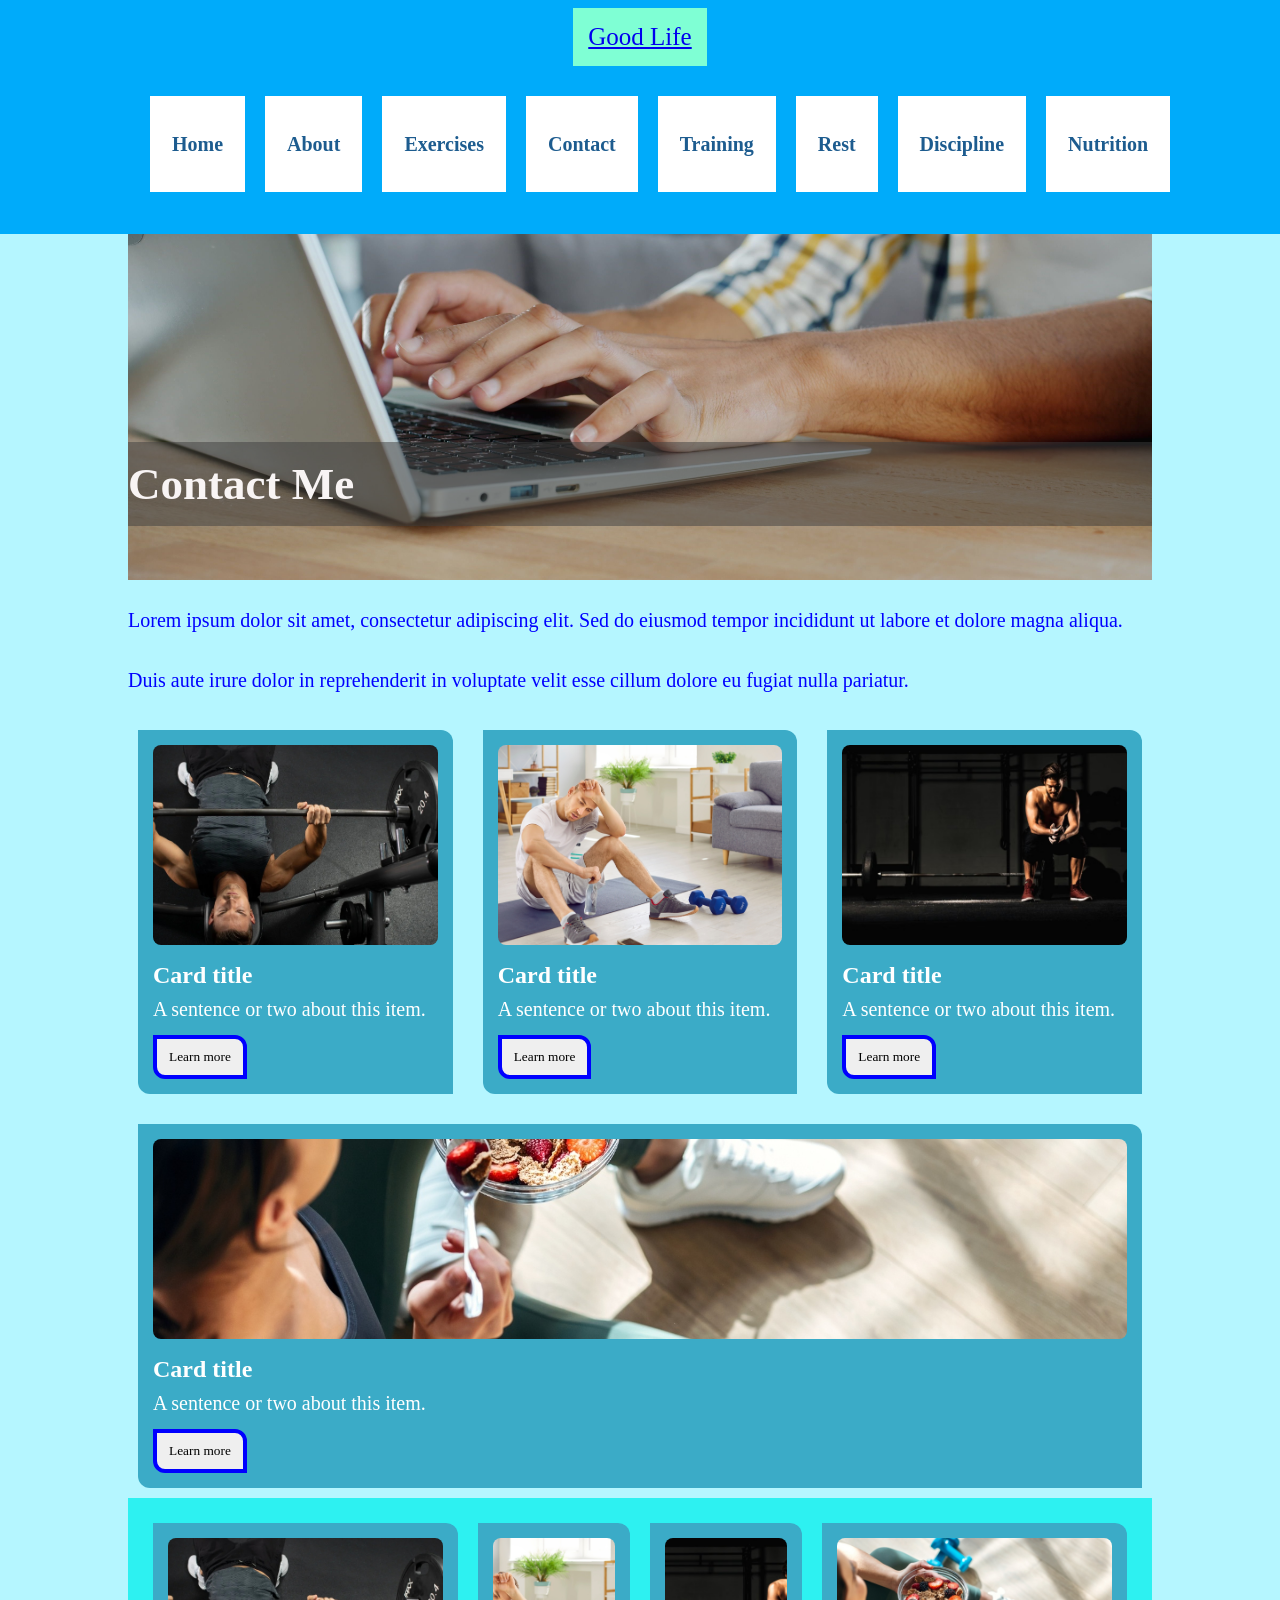
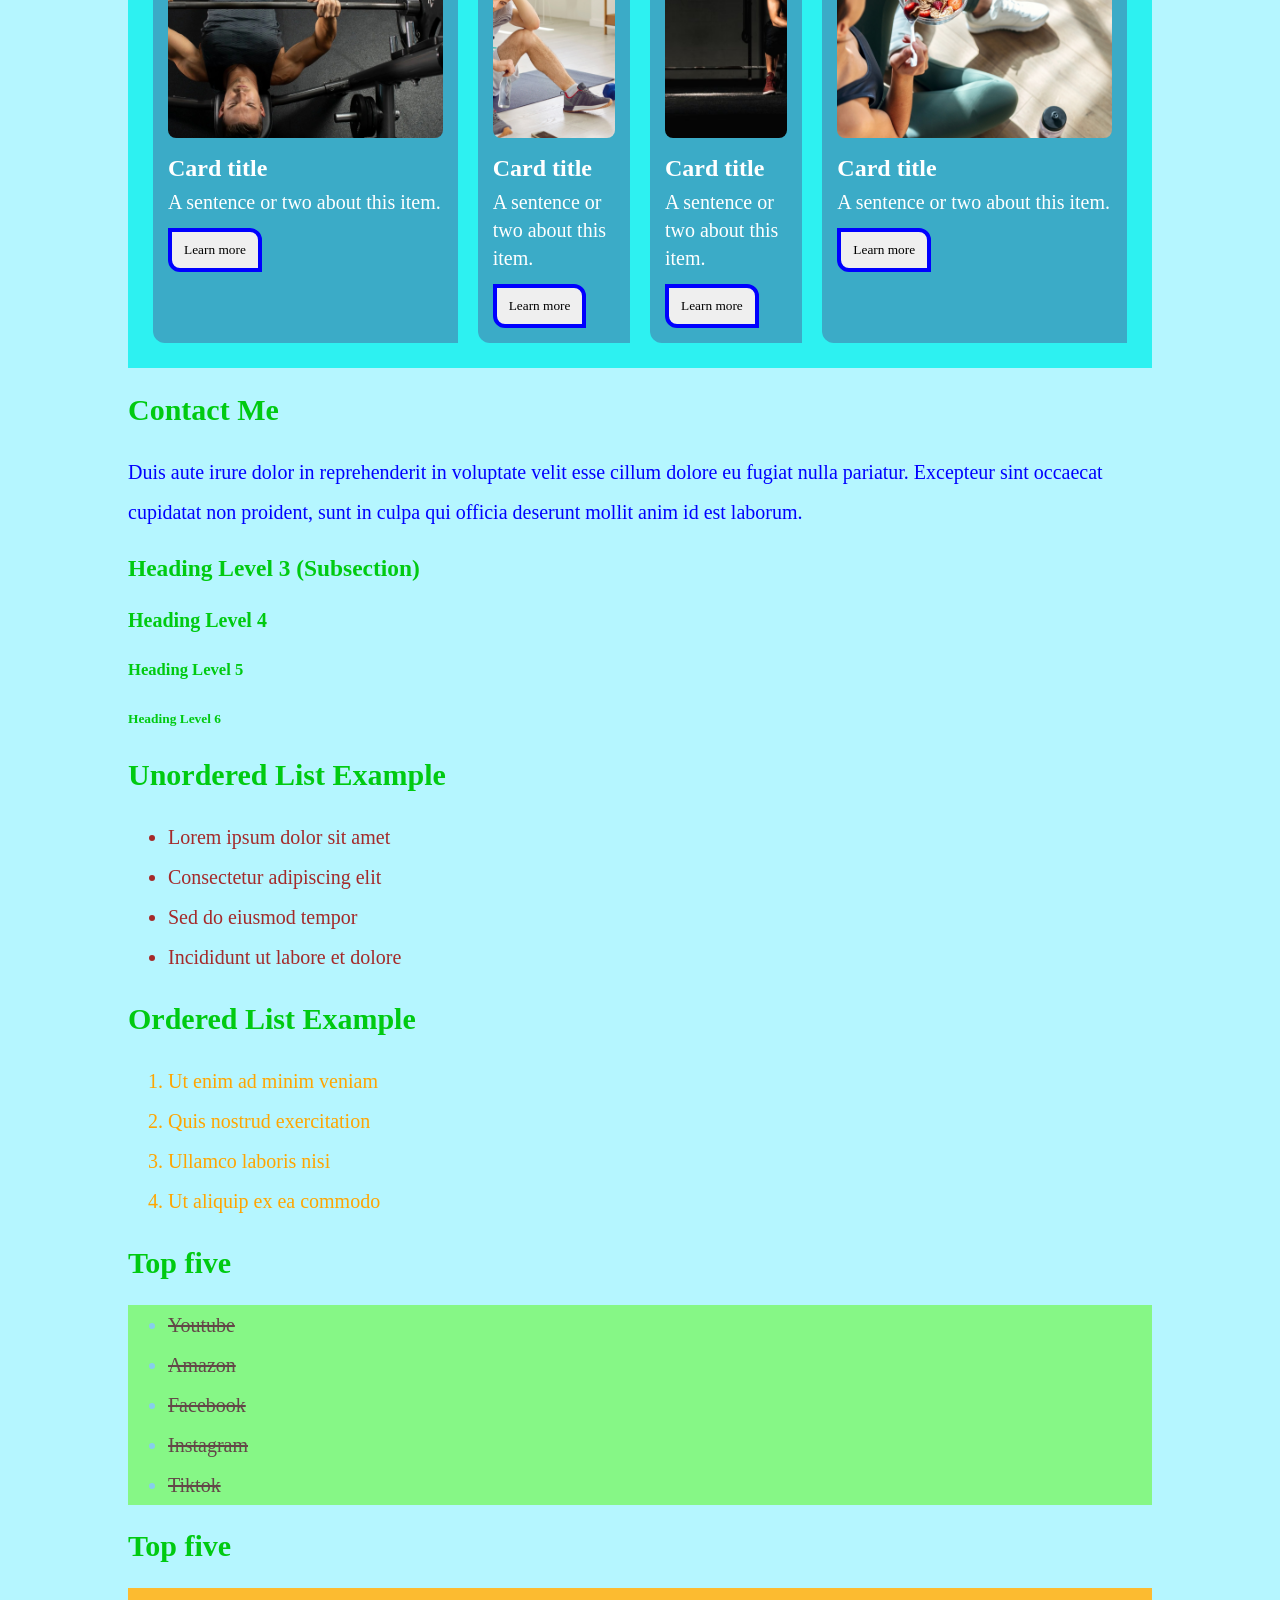
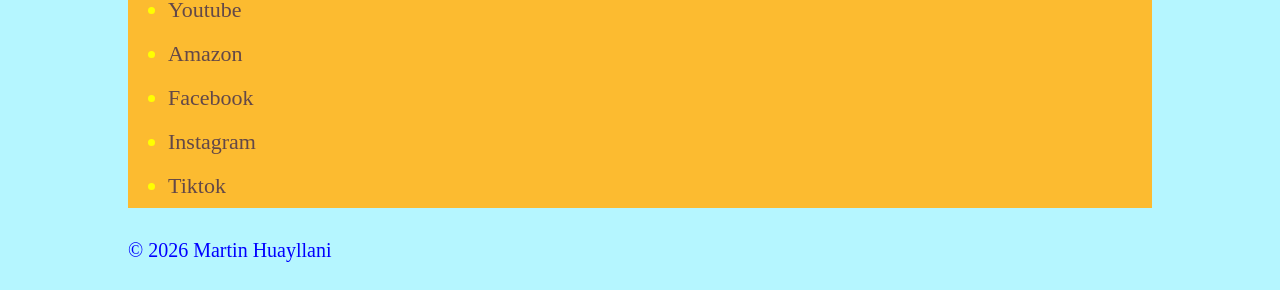
==== contact.html @ ff03647b "Initial commit" ====
<!doctype html> <!-- Declares this document as HTML5 so browsers render it in standards mode -->

<html lang="en"> <!-- Root element of the page; lang="en" tells browsers and screen readers the language -->

 <head> <!-- Metadata container: information ABOUT the page, not content shown on the page -->

  <meta charset="utf-8" /> <!-- Character encoding for readable text -->

  <meta name="viewport" content="width=device-width, initial-scale=1" />

  <title>Contact</title> <!-- Page title shown in browser tab and search results -->

  <link rel="stylesheet" href="css/styles.css" /> <!-- Global stylesheet for site-wide styling -->

  <script src="js/includes.js" defer></script> <!-- Deferred JS for future header/footer injection -->
 
<link rel="stylesheet" href="css/styles.css">

  <style>
  .hero{
    background-image: url("/assets/email.jpg");
  }
</style>
  
 </head>

 <body>

<header id="site-header" class="site-header"></header>

   <main class="container"> <!-- Semantic role: main content unique to this page -->

 <div class="hero">

   <h1>Contact Me</h1> <!-- Primary page heading -->
 </div>


   <p>Lorem ipsum dolor sit amet, consectetur adipiscing elit. Sed do eiusmod tempor incididunt ut labore et dolore magna aliqua.</p> <!-- Body paragraph -->



   <p>Duis aute irure dolor in reprehenderit in voluptate velit esse cillum dolore eu fugiat nulla pariatur.</p> <!-- Supporting paragraph -->

<section class="flex-demo">
  
  <div class="card">
    <img src="/assets/training.jpg" alt="Describe the photo">
    <h4>Card title</h4>
    <p>A sentence or two about this item.</p>
    <button>Learn more</button>
  </div>

  <div class="card">
    <img src="/assets/rest.jpg" alt="Describe the photo">
    <h4>Card title</h4>
    <p>A sentence or two about this item.</p>
    <button>Learn more</button>
  </div>

  <div class="card">
    <img src="/assets/discipline.jpg" alt="Describe the photo">
    <h4>Card title</h4>
    <p>A sentence or two about this item.</p>
    <button>Learn more</button>
  </div>
  
  <div class="card">
    <img src="/assets/nutrition.jpg" alt="Describe the photo">
    <h4>Card title</h4>
    <p>A sentence or two about this item.</p>
    <button>Learn more</button>
  </div>

  <!-- copy the card div 3 to 5 more times -->

</section>

<section class="grid-demo">

  <div class="card">
    <img src="/assets/training.jpg" alt="Describe the photo">
    <h4>Card title</h4>
    <p>A sentence or two about this item.</p>
    <button>Learn more</button>
  </div>

  <div class="card">
    <img src="/assets/rest.jpg" alt="Describe the photo">
    <h4>Card title</h4>
    <p>A sentence or two about this item.</p>
    <button>Learn more</button>
  </div>

  <div class="card">
    <img src="/assets/discipline.jpg" alt="Describe the photo">
    <h4>Card title</h4>
    <p>A sentence or two about this item.</p>
    <button>Learn more</button>
  </div>
  
  <div class="card">
    <img src="/assets/nutrition.jpg" alt="Describe the photo">
    <h4>Card title</h4>
    <p>A sentence or two about this item.</p>
    <button>Learn more</button>
  </div>

</section>

   <h2>Contact Me</h2> <!-- Major content section -->

    <p>Duis aute irure dolor in reprehenderit in voluptate velit esse cillum dolore eu fugiat nulla pariatur. Excepteur sint occaecat cupidatat non proident, sunt in culpa qui officia deserunt mollit anim id est laborum.</p>

   <h3>Heading Level 3 (Subsection)</h3> <!-- Subsection -->



   <h4>Heading Level 4</h4> <!-- Deeper subdivision -->



   <h5>Heading Level 5</h5> <!-- Minor heading -->



   <h6>Heading Level 6</h6> <!-- Smallest heading -->



   <h2>Unordered List Example</h2>



   <ul>

    <li>Lorem ipsum dolor sit amet</li>

    <li>Consectetur adipiscing elit</li>

    <li>Sed do eiusmod tempor</li>

    <li>Incididunt ut labore et dolore</li>

   </ul>



   <h2>Ordered List Example</h2>



   <ol>

    <li>Ut enim ad minim veniam</li>

    <li>Quis nostrud exercitation</li>

    <li>Ullamco laboris nisi</li>

    <li>Ut aliquip ex ea commodo</li>

   </ol>



 <h2>Top five</h2>



   <ul class="top-five">

    <li><a href="https://www.youtube.com">Youtube</a></li>

    <li><a href="https://www.amazong.com">Amazon</a></li>

    <li><a href="https://www.facebook.com">Facebook</a></li>

    <li><a href="https://www.instagram.com">Instagram</a></li>

    <li><a href="https://www.tiktok.com">Tiktok</a></li>

   </ul>


<h2>Top five</h2>



   <ul class="top-five2">

    <li><a href="https://www.youtube.com">Youtube</a></li>

    <li><a href="https://www.amazong.com">Amazon</a></li>

    <li><a href="https://www.facebook.com">Facebook</a></li>

    <li><a href="https://www.instagram.com">Instagram</a></li>

    <li><a href="https://www.tiktok.com">Tiktok</a></li>

   </ul>


  </main>

   <!-- SITE FOOTER Role: Contains secondary information (copyright, secondary links). Will also be extracted into an include later. -->

<footer id="site-footer" class="site-footer"></footer>

 </body>

</html>
---- css/styles.css ----
*/* DEBUG: see the boxes */
header, nav, main, section, footer,
ul, li, h1, h2, p, div {
  border: 0;
}

* {
    border: 0px solid red;
   } 

body {
  margin-left: 10%;
  margin-right: 10%;   /* auto side margins center it */
  max-width: 1400px;
  padding-top: 218px;
}

/* flex-demo*/
.flex-demo {
  display: flex;
  flex-wrap: wrap;
  gap: 30px;
  padding: 10px;
  align-items: flex-start;
}

.card {
  background: rgb(59, 171, 199);
  border: 0px dotted green;
  color: white;
  flex: 45 60 250px;
  box-sizing: border-box;
  padding: 15px;
  border-radius: 0px 12px 0px 12px;
}

.card button {
  margin-top: auto;
  padding: 10px 12px;
  border: solid 4px blue;
  cursor: pointer;
  font-family: Georgia, serif;
  border-radius: 0px 12px 0px 12px;
}

.card img {
  border-radius: 8px;
  height: 200px;
  width: 100%;
  object-fit: cover;
}

.card h4 {
  margin: 12px 0 6px;
  font-size: 24px;
  color: #ffffff;
}
 
.card p {
  margin: 0 0 12px;
  line-height: 1.4;
  color: #ffffff;
}

.grid-demo {
  display: grid;
  grid-template-columns: 1fr .5fr .5fr 1fr;
  gap: 20px;
  background-color: rgb(45, 241, 241);
  padding: 25px;
}

.submenu {              
  list-style: none;
  margin: 0;
  padding: 6px 0;
  display: none;
  position: absolute;
  top: 100%;
  left: 0;
  min-width: 180px;
  background-color:rgb(175, 236, 33);
  border-radius: 6px;
}  

.has-dropdown{
  position: relative;
  }

.submenu a {
  padding: 8px 16px;
}

.has-dropdown:hover .submenu {
  display: block;
}

ul.submenu li a {
  color: blue;
}
 
header.site-header {
    margin-bottom: 0px;
    background-color: rgb(0, 171, 250);
    padding: 12px;
}

header {
  position: fixed;
  top: 0;
  left: 0;
  right: 0;
  z-index: 1000;
}  

header .container {
  display: flex;
  flex-direction: column;
  align-items: center;
  gap: 10px;
  padding: 10px 0;
}

.logobox {
    padding: 15px;
    margin-top: -14px;
    background-color: aquamarine;
}    

.logo {
    font-size: 25px;
    }

ul.navlist {
  border: 0px solid rgb(255, 119, 0);
  display: flex;
  gap: 20px;
  list-style: none;
  justify-content: center;
  margin-top: 20px;
  align-items: flex-start;
}

ul.navlist li {
  border: 0px solid green;
  padding: 10px 4px;
  border-left: none;
  border-right: none;
  background-color: #ffffff;
}

ul.navlist li a {
  display: block;
  text-decoration: none;
  color: #1d5c8f;
  font-weight: 600;
  font-family: Verdana;
  padding: 18px;
}

p {color:blue;
    line-height: 2;
}

h1,h2,h3,h4,h5,h6 {color:rgb(0, 202, 17);}

ul {color:brown;
    line-height: 2;
}

li a {color:rgb(99, 72, 72);
      
}

ol {color:orange;
    line-height: 2;
}

body {
    color:rgb(255, 255, 46);
    font-size: 20px;
    background-color: rgb(181, 246, 255);
    }

.nav-list li a {text-transform: uppercase;color:rgb(152, 45, 45);}

.hero {
    background-image:url('/assets/exercises.jpg');
    min-height:300px;
    background-size: cover;
    background-position: center;
    background-repeat: repeat;

    padding: 16px 0px 24px 0px;
    }

.hero h1 {
    width: 100%;
    padding: 16px 0px;
    margin-top: 200px; /* push it down the image */
    font-family:Trebuchet MS;font-size:45px;
    color: rgb(248, 244, 244);
    top: 10;
    right: 30;
    background: rgba(63, 62, 62, 0.5);
}

.top-five {
    font-family: Berlin Sans FB;
    font-size: 20px;
    color: skyblue;
    background-color: rgb(134, 247, 134);
    }

.top-five a {
    text-decoration: line-through;
    }

.top-five2 {
    font-family: Comic Sans MS;
    font-size: 22px;
    color: yellow;
    background-color: rgb(252, 187, 48);
    }

.top-five2 a {
    text-decoration: none;
    }
---- css/styles.css ----
*/* DEBUG: see the boxes */
header, nav, main, section, footer,
ul, li, h1, h2, p, div {
  border: 0;
}

* {
    border: 0px solid red;
   } 

body {
  margin-left: 10%;
  margin-right: 10%;   /* auto side margins center it */
  max-width: 1400px;
  padding-top: 218px;
}

/* flex-demo*/
.flex-demo {
  display: flex;
  flex-wrap: wrap;
  gap: 30px;
  padding: 10px;
  align-items: flex-start;
}

.card {
  background: rgb(59, 171, 199);
  border: 0px dotted green;
  color: white;
  flex: 45 60 250px;
  box-sizing: border-box;
  padding: 15px;
  border-radius: 0px 12px 0px 12px;
}

.card button {
  margin-top: auto;
  padding: 10px 12px;
  border: solid 4px blue;
  cursor: pointer;
  font-family: Georgia, serif;
  border-radius: 0px 12px 0px 12px;
}

.card img {
  border-radius: 8px;
  height: 200px;
  width: 100%;
  object-fit: cover;
}

.card h4 {
  margin: 12px 0 6px;
  font-size: 24px;
  color: #ffffff;
}
 
.card p {
  margin: 0 0 12px;
  line-height: 1.4;
  color: #ffffff;
}

.grid-demo {
  display: grid;
  grid-template-columns: 1fr .5fr .5fr 1fr;
  gap: 20px;
  background-color: rgb(45, 241, 241);
  padding: 25px;
}

.submenu {              
  list-style: none;
  margin: 0;
  padding: 6px 0;
  display: none;
  position: absolute;
  top: 100%;
  left: 0;
  min-width: 180px;
  background-color:rgb(175, 236, 33);
  border-radius: 6px;
}  

.has-dropdown{
  position: relative;
  }

.submenu a {
  padding: 8px 16px;
}

.has-dropdown:hover .submenu {
  display: block;
}

ul.submenu li a {
  color: blue;
}
 
header.site-header {
    margin-bottom: 0px;
    background-color: rgb(0, 171, 250);
    padding: 12px;
}

header {
  position: fixed;
  top: 0;
  left: 0;
  right: 0;
  z-index: 1000;
}  

header .container {
  display: flex;
  flex-direction: column;
  align-items: center;
  gap: 10px;
  padding: 10px 0;
}

.logobox {
    padding: 15px;
    margin-top: -14px;
    background-color: aquamarine;
}    

.logo {
    font-size: 25px;
    }

ul.navlist {
  border: 0px solid rgb(255, 119, 0);
  display: flex;
  gap: 20px;
  list-style: none;
  justify-content: center;
  margin-top: 20px;
  align-items: flex-start;
}

ul.navlist li {
  border: 0px solid green;
  padding: 10px 4px;
  border-left: none;
  border-right: none;
  background-color: #ffffff;
}

ul.navlist li a {
  display: block;
  text-decoration: none;
  color: #1d5c8f;
  font-weight: 600;
  font-family: Verdana;
  padding: 18px;
}

p {color:blue;
    line-height: 2;
}

h1,h2,h3,h4,h5,h6 {color:rgb(0, 202, 17);}

ul {color:brown;
    line-height: 2;
}

li a {color:rgb(99, 72, 72);
      
}

ol {color:orange;
    line-height: 2;
}

body {
    color:rgb(255, 255, 46);
    font-size: 20px;
    background-color: rgb(181, 246, 255);
    }

.nav-list li a {text-transform: uppercase;color:rgb(152, 45, 45);}

.hero {
    background-image:url('/assets/exercises.jpg');
    min-height:300px;
    background-size: cover;
    background-position: center;
    background-repeat: repeat;

    padding: 16px 0px 24px 0px;
    }

.hero h1 {
    width: 100%;
    padding: 16px 0px;
    margin-top: 200px; /* push it down the image */
    font-family:Trebuchet MS;font-size:45px;
    color: rgb(248, 244, 244);
    top: 10;
    right: 30;
    background: rgba(63, 62, 62, 0.5);
}

.top-five {
    font-family: Berlin Sans FB;
    font-size: 20px;
    color: skyblue;
    background-color: rgb(134, 247, 134);
    }

.top-five a {
    text-decoration: line-through;
    }

.top-five2 {
    font-family: Comic Sans MS;
    font-size: 22px;
    color: yellow;
    background-color: rgb(252, 187, 48);
    }

.top-five2 a {
    text-decoration: none;
    }
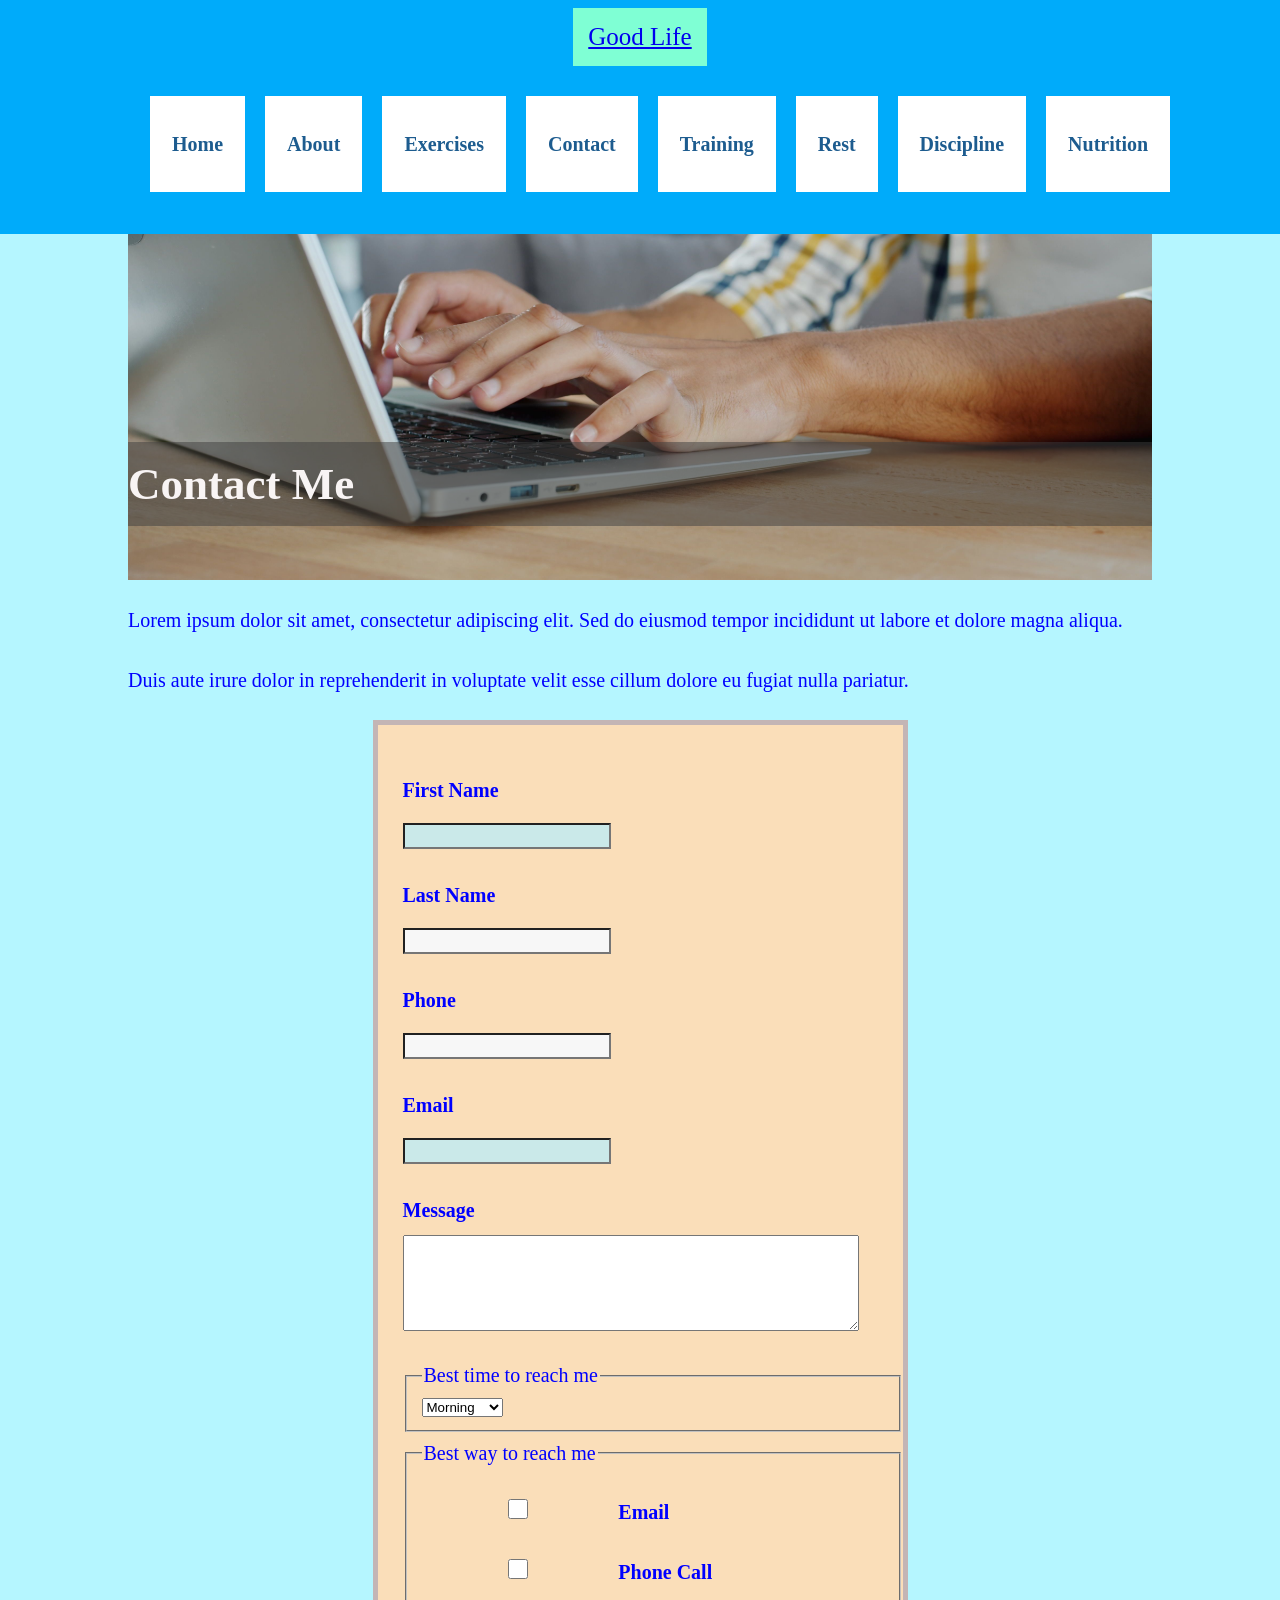
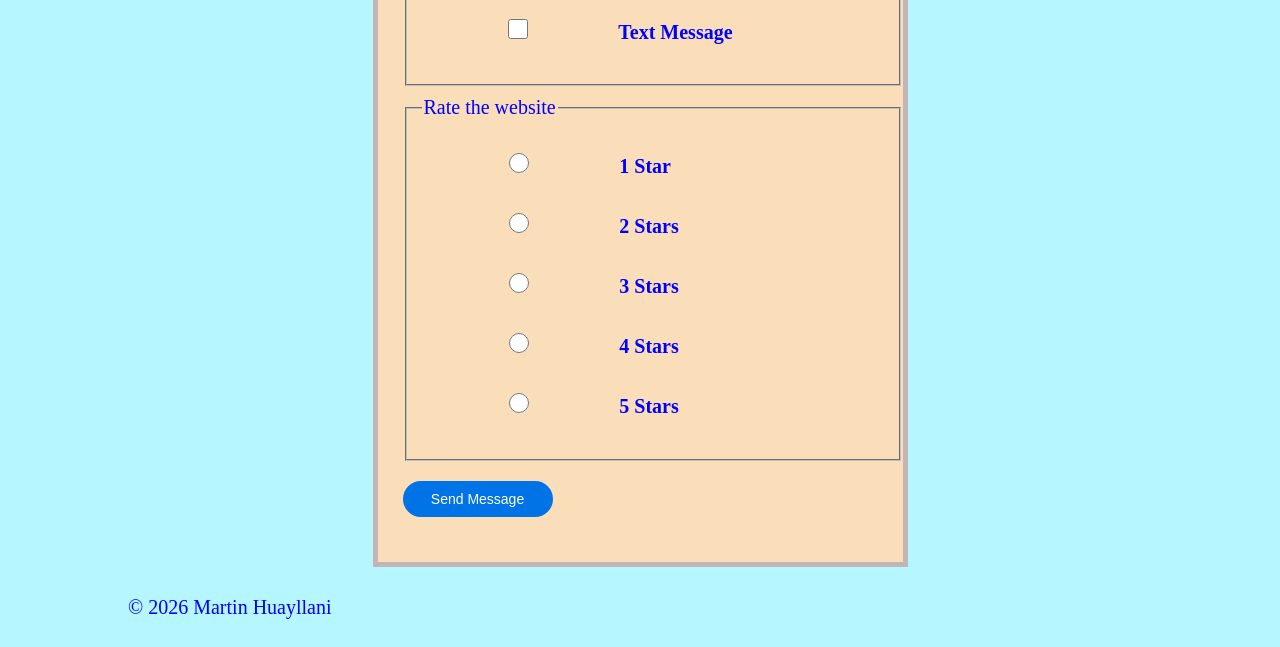
==== commit 7f7a8396: "Update contact form" ====
--- a/contact.html
+++ b/contact.html
@@ -19,6 +19,7 @@
   <style>
   .hero{
     background-image: url("/assets/email.jpg");
+  
   }
 </style>
   
@@ -42,165 +43,67 @@
 
    <p>Duis aute irure dolor in reprehenderit in voluptate velit esse cillum dolore eu fugiat nulla pariatur.</p> <!-- Supporting paragraph -->
 
-<section class="flex-demo">
+
+<form action="https://formspree.io/f/xjygaeab" method="POST" id="contact-form">
+
+  <p><label for="first-name">First Name</label><input type="text" id="first-name" name="first-name" title="Add your first name" required></p>
+
+  <p><label for="last-name">Last Name</label><input type="text" id="last-name" name="last-name"></p>
+
+  <p><label for="phone">Phone</label><input type="tel" id="phone" name="phone" minlength="10" maxlength="15"></p>
+
+  <p><label for="email">Email</label><input type="email" id="email" name="email" required></p>
+
+  <p><label for="message">Message</label><textarea id="message" name="message" rows="6" cols="40"></textarea></p>
+
+  <fieldset>
+    <legend>Best time to reach me</legend>
+    <select id="best_time" name="best_time">
+      <option value="morning">Morning</option>
+      <option value="afternoon">Arternoon</option>
+      <option value="evening">Evening</option>
+      <option value="night">Night</option>
+    </select>
+
+  </fieldset>
+
+  <fieldset>
+    <legend>Best way to reach me</legend>
+    
+    <p><input type="checkbox" id="email_contact" name="email_contact">
+    <label for="email_contact">Email</label></p>
+
+    <p><input type="checkbox" id="phone_contact" name="phone_contact">
+    <label for="phone_contact">Phone Call</label></p>
+
+    <p><input type="checkbox" id="text_contact" name="text_contact">
+    <label for="text_contact">Text Message</label></p>
+
+  </fieldset>
+
+  <fieldset>
+    <legend>Rate the website</legend>
+
+    <p><input type="radio" id="1 star" name="rating">
+    <label for="1 star">1 Star</label></p>
   
-  <div class="card">
-    <img src="/assets/training.jpg" alt="Describe the photo">
-    <h4>Card title</h4>
-    <p>A sentence or two about this item.</p>
-    <button>Learn more</button>
-  </div>
+    <p><input type="radio" id="2 stars" name="rating">
+    <label for="2 stars">2 Stars</label></p>
 
-  <div class="card">
-    <img src="/assets/rest.jpg" alt="Describe the photo">
-    <h4>Card title</h4>
-    <p>A sentence or two about this item.</p>
-    <button>Learn more</button>
-  </div>
+    <p><input type="radio" id="3 stars" name="rating">
+    <label for="3 stars">3 Stars</label></p>
 
-  <div class="card">
-    <img src="/assets/discipline.jpg" alt="Describe the photo">
-    <h4>Card title</h4>
-    <p>A sentence or two about this item.</p>
-    <button>Learn more</button>
-  </div>
-  
-  <div class="card">
-    <img src="/assets/nutrition.jpg" alt="Describe the photo">
-    <h4>Card title</h4>
-    <p>A sentence or two about this item.</p>
-    <button>Learn more</button>
-  </div>
+    <p><input type="radio" id="4 stars" name="rating">
+    <label for="4 stars">4 Stars</label></p>
 
-  <!-- copy the card div 3 to 5 more times -->
+    <p><input type="radio" id="5 stars" name="rating">
+    <label for="5 stars">5 Stars</label></p>
 
-</section>
+  </fieldset>
 
-<section class="grid-demo">
-
-  <div class="card">
-    <img src="/assets/training.jpg" alt="Describe the photo">
-    <h4>Card title</h4>
-    <p>A sentence or two about this item.</p>
-    <button>Learn more</button>
-  </div>
-
-  <div class="card">
-    <img src="/assets/rest.jpg" alt="Describe the photo">
-    <h4>Card title</h4>
-    <p>A sentence or two about this item.</p>
-    <button>Learn more</button>
-  </div>
-
-  <div class="card">
-    <img src="/assets/discipline.jpg" alt="Describe the photo">
-    <h4>Card title</h4>
-    <p>A sentence or two about this item.</p>
-    <button>Learn more</button>
-  </div>
-  
-  <div class="card">
-    <img src="/assets/nutrition.jpg" alt="Describe the photo">
-    <h4>Card title</h4>
-    <p>A sentence or two about this item.</p>
-    <button>Learn more</button>
-  </div>
-
-</section>
-
-   <h2>Contact Me</h2> <!-- Major content section -->
-
-    <p>Duis aute irure dolor in reprehenderit in voluptate velit esse cillum dolore eu fugiat nulla pariatur. Excepteur sint occaecat cupidatat non proident, sunt in culpa qui officia deserunt mollit anim id est laborum.</p>
-
-   <h3>Heading Level 3 (Subsection)</h3> <!-- Subsection -->
-
-
-
-   <h4>Heading Level 4</h4> <!-- Deeper subdivision -->
-
-
-
-   <h5>Heading Level 5</h5> <!-- Minor heading -->
-
-
-
-   <h6>Heading Level 6</h6> <!-- Smallest heading -->
-
-
-
-   <h2>Unordered List Example</h2>
-
-
-
-   <ul>
-
-    <li>Lorem ipsum dolor sit amet</li>
-
-    <li>Consectetur adipiscing elit</li>
-
-    <li>Sed do eiusmod tempor</li>
-
-    <li>Incididunt ut labore et dolore</li>
-
-   </ul>
-
-
-
-   <h2>Ordered List Example</h2>
-
-
-
-   <ol>
-
-    <li>Ut enim ad minim veniam</li>
-
-    <li>Quis nostrud exercitation</li>
-
-    <li>Ullamco laboris nisi</li>
-
-    <li>Ut aliquip ex ea commodo</li>
-
-   </ol>
-
-
-
- <h2>Top five</h2>
-
-
-
-   <ul class="top-five">
-
-    <li><a href="https://www.youtube.com">Youtube</a></li>
-
-    <li><a href="https://www.amazong.com">Amazon</a></li>
-
-    <li><a href="https://www.facebook.com">Facebook</a></li>
-
-    <li><a href="https://www.instagram.com">Instagram</a></li>
-
-    <li><a href="https://www.tiktok.com">Tiktok</a></li>
-
-   </ul>
-
-
-<h2>Top five</h2>
-
-
-
-   <ul class="top-five2">
-
-    <li><a href="https://www.youtube.com">Youtube</a></li>
-
-    <li><a href="https://www.amazong.com">Amazon</a></li>
-
-    <li><a href="https://www.facebook.com">Facebook</a></li>
-
-    <li><a href="https://www.instagram.com">Instagram</a></li>
-
-    <li><a href="https://www.tiktok.com">Tiktok</a></li>
-
-   </ul>
-
+<p><button type="submit">Send Message</button></p>
+    
+</form>
 
   </main>
 
--- a/css/styles.css
+++ b/css/styles.css
@@ -5,7 +5,7 @@
 }
 
 * {
-    border: 0px solid red;
+    border: px solid red;
    } 
 
 body {
@@ -225,4 +225,68 @@
 
 .top-five2 a {
     text-decoration: none;
-    }+    }
+
+    
+form {
+  max-width:500px;
+  min-width:300px;
+  margin: auto;
+  border: 5px solid rgb(195, 181, 181);
+  background-color: rgb(250, 222, 185);
+  padding: 25px 0px 25px 25px;
+}
+ 
+label {
+  display: block;
+  margin-top: 20px;
+  font-weight: bold;
+  padding-bottom:5px;
+}
+ 
+input {
+  width: 40%;
+  height: 20px;
+  font-size:20px;
+}
+ 
+textarea {
+  width: 90%;
+}
+ 
+.phone {
+  width: 100px;
+}
+ 
+button {
+  display: block;
+  margin-top: 20px;
+  padding: 10px 10px;
+  width: 30%;
+  background-color: #0073e6;
+  color: white;
+  border: none;
+  cursor: pointer;
+  font-size: 14px;
+  border-radius: 20px;
+}
+ 
+button:hover {
+  background-color: #b50067;
+  border-radius: 20px;
+   }    
+
+input:valid {background-color: #f7f7f7;}
+input:invalid{background-color: rgb(202, 233, 233);}
+
+input:hover,textarea:hover {background-color:#59c9fd}
+input:focus,textarea:focus {background-color:#ffffff}
+
+fieldset {
+  margin-top: 10px;
+  color: blue;
+  }
+
+ fieldset label {
+  display: inline;
+  }
--- a/css/styles.css
+++ b/css/styles.css
@@ -5,7 +5,7 @@
 }
 
 * {
-    border: 0px solid red;
+    border: px solid red;
    } 
 
 body {
@@ -225,4 +225,68 @@
 
 .top-five2 a {
     text-decoration: none;
-    }+    }
+
+    
+form {
+  max-width:500px;
+  min-width:300px;
+  margin: auto;
+  border: 5px solid rgb(195, 181, 181);
+  background-color: rgb(250, 222, 185);
+  padding: 25px 0px 25px 25px;
+}
+ 
+label {
+  display: block;
+  margin-top: 20px;
+  font-weight: bold;
+  padding-bottom:5px;
+}
+ 
+input {
+  width: 40%;
+  height: 20px;
+  font-size:20px;
+}
+ 
+textarea {
+  width: 90%;
+}
+ 
+.phone {
+  width: 100px;
+}
+ 
+button {
+  display: block;
+  margin-top: 20px;
+  padding: 10px 10px;
+  width: 30%;
+  background-color: #0073e6;
+  color: white;
+  border: none;
+  cursor: pointer;
+  font-size: 14px;
+  border-radius: 20px;
+}
+ 
+button:hover {
+  background-color: #b50067;
+  border-radius: 20px;
+   }    
+
+input:valid {background-color: #f7f7f7;}
+input:invalid{background-color: rgb(202, 233, 233);}
+
+input:hover,textarea:hover {background-color:#59c9fd}
+input:focus,textarea:focus {background-color:#ffffff}
+
+fieldset {
+  margin-top: 10px;
+  color: blue;
+  }
+
+ fieldset label {
+  display: inline;
+  }
